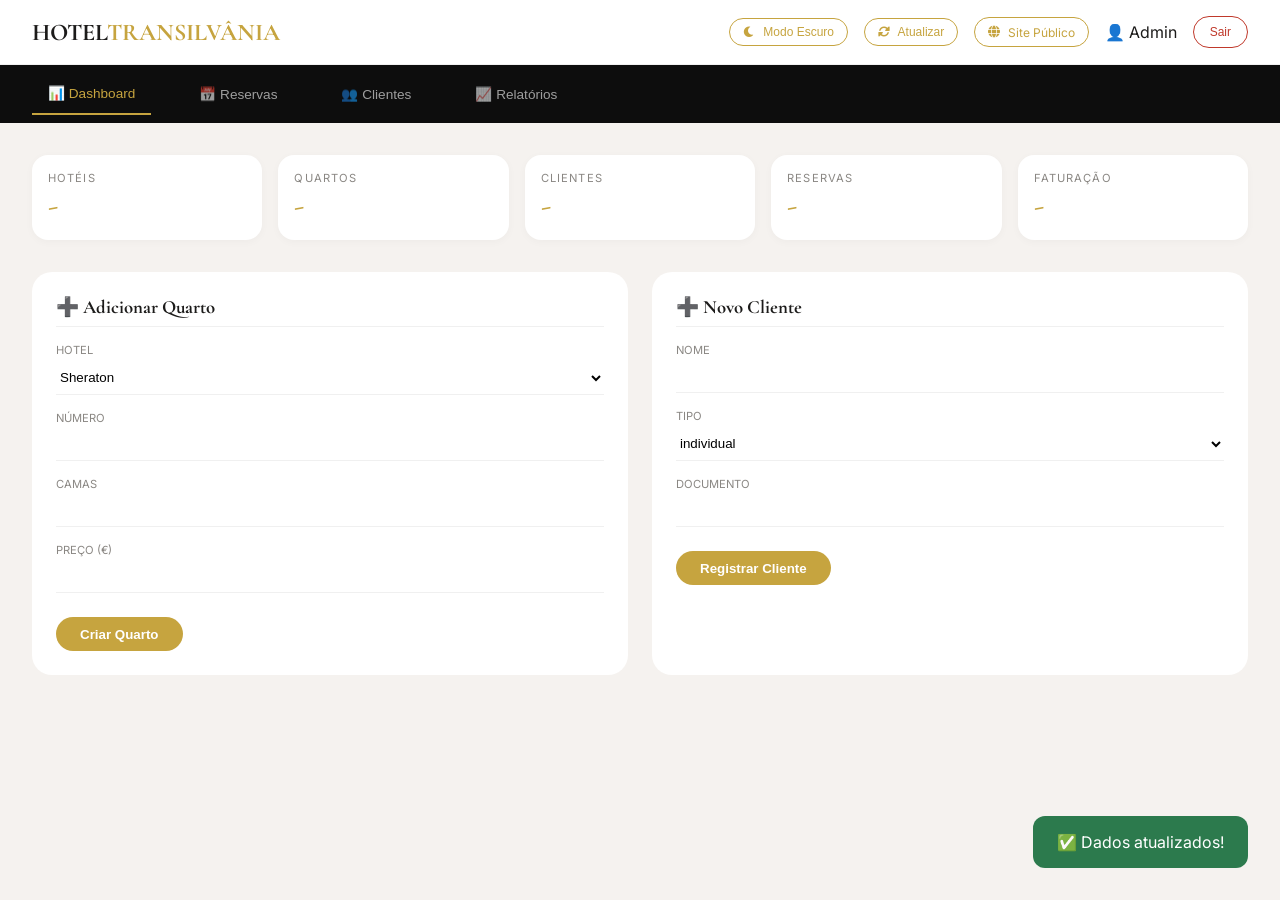
==== templates/admin.html @ 938cc2bf "refactoring" ====
<!DOCTYPE html>
<html lang="pt">

<head>
  <meta charset="UTF-8">
  <meta name="viewport" content="width=device-width, initial-scale=1.0">
  <title>Hotel Transilvânia - Admin Dashboard</title>
  <link
    href="https://fonts.googleapis.com/css2?family=Inter:wght@300;400;500;600;700&family=Cormorant+Garamond:wght@400;500;600;700&display=swap"
    rel="stylesheet">
  <link rel="stylesheet" href="https://cdnjs.cloudflare.com/ajax/libs/font-awesome/6.0.0/css/all.min.css">
  <style>
    * {
      margin: 0;
      padding: 0;
      box-sizing: border-box;
    }

    body {
      font-family: 'Inter', sans-serif;
      background: #F5F2EF;
      color: #1C1B1A;
    }

    body.dark-mode {
      background: #0a0908;
      color: #e8e4df;
    }

    body.dark-mode .header,
    body.dark-mode .stat-card,
    body.dark-mode .form-card,
    body.dark-mode .section-card,
    body.dark-mode .report-card {
      background: #1f1d1c;
    }

    body.dark-mode .nav {
      background: #0D0D0D;
    }

    body.dark-mode .site-btn {
      color: #cfb87c !important;
      border-color: #cfb87c !important;
    }

    .header {
      background: white;
      padding: 1rem 2rem;
      display: flex;
      justify-content: space-between;
      align-items: center;
      border-bottom: 1px solid rgba(0, 0, 0, 0.06);
      box-shadow: 0 2px 8px rgba(0, 0, 0, 0.03);
    }

    .header h1 {
      font-family: 'Cormorant Garamond', serif;
      font-size: 1.5rem;
    }

    .header h1 span {
      color: #C6A43F;
    }

    .user-info {
      display: flex;
      align-items: center;
      gap: 1rem;
      flex-wrap: wrap;
    }

    .theme-toggle,
    .refresh-btn,
    .site-btn {
      background: none;
      border: 1px solid #C6A43F;
      color: #C6A43F;
      border-radius: 40px;
      padding: 0.4rem 0.8rem;
      cursor: pointer;
      display: inline-flex;
      align-items: center;
      gap: 0.5rem;
      transition: all 0.3s;
      text-decoration: none;
      font-size: 0.75rem;
    }

    .theme-toggle:hover,
    .refresh-btn:hover,
    .site-btn:hover {
      transform: translateY(-1px);
      background: rgba(198, 164, 63, 0.1);
    }

    .logout-btn {
      background: none;
      border: 1px solid #c0392b;
      padding: 0.5rem 1rem;
      border-radius: 40px;
      color: #c0392b;
      cursor: pointer;
      font-size: 0.75rem;
      transition: all 0.3s;
    }

    .logout-btn:hover {
      background: #c0392b;
      color: white;
    }

    .nav {
      background: #0D0D0D;
      padding: 0.5rem 2rem;
      display: flex;
      gap: 2rem;
      flex-wrap: wrap;
    }

    .nav-btn {
      background: none;
      border: none;
      color: rgba(255, 255, 255, 0.6);
      padding: 0.75rem 1rem;
      cursor: pointer;
      font-size: 0.85rem;
      transition: all 0.3s;
    }

    .nav-btn:hover,
    .nav-btn.active {
      color: #C6A43F;
      border-bottom: 2px solid #C6A43F;
    }

    .container {
      padding: 2rem;
      max-width: 1400px;
      margin: 0 auto;
    }

    .stats-grid {
      display: grid;
      grid-template-columns: repeat(5, 1fr);
      gap: 1rem;
      margin-bottom: 2rem;
    }

    .stat-card {
      background: white;
      padding: 1rem;
      border-radius: 16px;
      box-shadow: 0 2px 8px rgba(0, 0, 0, 0.03);
      transition: all 0.3s;
      cursor: pointer;
    }

    .stat-card:hover {
      transform: translateY(-2px);
      box-shadow: 0 4px 12px rgba(0, 0, 0, 0.06);
    }

    .stat-label {
      font-size: 0.7rem;
      color: #8A8783;
      text-transform: uppercase;
      letter-spacing: 0.1em;
    }

    .stat-value {
      font-family: 'Cormorant Garamond', serif;
      font-size: 2rem;
      font-weight: 600;
      color: #C6A43F;
    }

    .forms-grid {
      display: grid;
      grid-template-columns: repeat(2, 1fr);
      gap: 1.5rem;
      margin-bottom: 2rem;
    }

    .form-card {
      background: white;
      padding: 1.5rem;
      border-radius: 20px;
    }

    .form-card h3 {
      font-family: 'Cormorant Garamond', serif;
      margin-bottom: 1rem;
      padding-bottom: 0.5rem;
      border-bottom: 1px solid rgba(0, 0, 0, 0.06);
    }

    .form-group {
      margin-bottom: 1rem;
    }

    .form-group label {
      display: block;
      font-size: 0.7rem;
      color: #8A8783;
      margin-bottom: 0.25rem;
      text-transform: uppercase;
    }

    .form-group input,
    .form-group select {
      width: 100%;
      padding: 0.5rem 0;
      border: none;
      border-bottom: 1px solid rgba(0, 0, 0, 0.06);
      background: transparent;
    }

    .form-group input:focus {
      outline: none;
      border-bottom-color: #C6A43F;
    }

    .btn {
      background: #C6A43F;
      color: white;
      border: none;
      padding: 0.6rem 1.5rem;
      border-radius: 40px;
      cursor: pointer;
      font-weight: 600;
      margin-top: 0.5rem;
      transition: all 0.3s;
    }

    .btn:hover {
      background: #D4B550;
      transform: translateY(-1px);
    }

    .btn-danger {
      background: transparent;
      border: 1px solid #c0392b;
      color: #c0392b;
    }

    .btn-danger:hover {
      background: #c0392b;
      color: white;
    }

    .section-card {
      background: white;
      padding: 1.5rem;
      border-radius: 20px;
      margin-bottom: 1.5rem;
    }

    .section-header {
      display: flex;
      justify-content: space-between;
      align-items: center;
      margin-bottom: 1rem;
      padding-bottom: 0.5rem;
      border-bottom: 1px solid rgba(0, 0, 0, 0.06);
      flex-wrap: wrap;
      gap: 1rem;
    }

    .section-header h3 {
      font-size: 1.2rem;
    }

    table {
      width: 100%;
      border-collapse: collapse;
    }

    th,
    td {
      text-align: left;
      padding: 0.75rem 0.5rem 0.75rem 0;
      border-bottom: 1px solid rgba(0, 0, 0, 0.06);
    }

    th {
      font-size: 0.7rem;
      color: #8A8783;
      text-transform: uppercase;
    }

    .action-btn {
      background: none;
      border: none;
      color: #c0392b;
      cursor: pointer;
      font-size: 1rem;
      padding: 0.25rem 0.5rem;
      border-radius: 4px;
      transition: all 0.3s;
    }

    .action-btn:hover {
      background: rgba(192, 57, 43, 0.1);
      transform: scale(1.05);
    }

    .reports-grid {
      display: grid;
      grid-template-columns: repeat(3, 1fr);
      gap: 1rem;
    }

    .report-card {
      background: #F9F8F6;
      border-radius: 16px;
      padding: 1rem;
    }

    .report-card h4 {
      font-family: 'Cormorant Garamond', serif;
      margin-bottom: 1rem;
    }

    .report-item {
      display: flex;
      justify-content: space-between;
      padding: 0.5rem 0;
      border-bottom: 1px solid rgba(0, 0, 0, 0.06);
    }

    .toast {
      position: fixed;
      bottom: 2rem;
      right: 2rem;
      padding: 1rem 1.5rem;
      background: #2C7A4D;
      color: white;
      border-radius: 12px;
      display: none;
      animation: slideIn 0.3s ease;
      z-index: 1000;
    }

    .toast.error {
      background: #c0392b;
    }

    @keyframes slideIn {
      from {
        transform: translateX(100%);
        opacity: 0;
      }

      to {
        transform: translateX(0);
        opacity: 1;
      }
    }

    .loading {
      text-align: center;
      padding: 2rem;
      color: #8A8783;
    }

    .fa-spin {
      animation: fa-spin 2s infinite linear;
    }

    @keyframes fa-spin {
      0% {
        transform: rotate(0deg);
      }

      100% {
        transform: rotate(360deg);
      }
    }

    .progress-bar-container {
      width: 100%;
      height: 8px;
      background: #e0e0e0;
      border-radius: 4px;
      overflow: hidden;
      margin: 0.5rem 0;
    }

    .progress-bar-fill {
      height: 100%;
      border-radius: 4px;
      transition: width 0.5s ease;
    }

    @media (max-width: 768px) {
      .stats-grid {
        grid-template-columns: repeat(2, 1fr);
      }

      .forms-grid {
        grid-template-columns: 1fr;
      }

      .reports-grid {
        grid-template-columns: 1fr;
      }

      .container {
        padding: 1rem;
      }

      .section-header {
        flex-direction: column;
        align-items: flex-start;
      }

      .user-info {
        justify-content: flex-end;
      }
    }
  </style>
</head>

<body>
  <div class="header">
    <h1>HOTEL<span>TRANSILVÂNIA</span></h1>
    <div class="user-info">
      <button class="theme-toggle" id="themeToggleBtn">
        <i class="fas fa-moon"></i>
        <span>Modo Escuro</span>
      </button>
      <button class="refresh-btn" id="refreshBtn">
        <i class="fas fa-sync-alt"></i>
        <span>Atualizar</span>
      </button>
      <a href="/site" class="site-btn">
        <i class="fas fa-globe"></i>
        <span>Site Público</span>
      </a>
      <span>👤 <span id="usernameDisplay">Admin</span></span>
      <button class="logout-btn" id="logoutBtn">Sair</button>
    </div>
  </div>
  <div class="nav">
    <button class="nav-btn active" data-tab="dashboard">📊 Dashboard</button>
    <button class="nav-btn" data-tab="reservations">📅 Reservas</button>
    <button class="nav-btn" data-tab="clients">👥 Clientes</button>
    <button class="nav-btn" data-tab="reports">📈 Relatórios</button>
  </div>
  <div class="container">
    <div id="dashboardTab">
      <div class="stats-grid">
        <div class="stat-card">
          <div class="stat-label">Hotéis</div>
          <div class="stat-value" id="totalHoteis">-</div>
        </div>
        <div class="stat-card">
          <div class="stat-label">Quartos</div>
          <div class="stat-value" id="totalQuartos">-</div>
        </div>
        <div class="stat-card">
          <div class="stat-label">Clientes</div>
          <div class="stat-value" id="totalClientes">-</div>
        </div>
        <div class="stat-card">
          <div class="stat-label">Reservas</div>
          <div class="stat-value" id="totalReservas">-</div>
        </div>
        <div class="stat-card">
          <div class="stat-label">Faturação</div>
          <div class="stat-value" id="totalFaturado">-</div>
        </div>
      </div>
      <div class="forms-grid">
        <div class="form-card">
          <h3>➕ Adicionar Quarto</h3>
          <form id="formQuarto">
            <div class="form-group"><label>Hotel</label><select id="quartoHotel">
                <option value="SH">Sheraton</option>
                <option value="AL">Alfa</option>
                <option value="MN">Mundial</option>
                <option value="RM">Roma</option>
                <option value="MJ">Majestic</option>
                <option value="LS">Lisboa</option>
              </select></div>
            <div class="form-group"><label>Número</label><input type="number" id="quartoNumero" required></div>
            <div class="form-group"><label>Camas</label><input type="number" id="quartoCamas" required></div>
            <div class="form-group"><label>Preço (€)</label><input type="number" step="0.01" id="quartoPreco" required>
            </div>
            <button type="submit" class="btn">Criar Quarto</button>
          </form>
        </div>
        <div class="form-card">
          <h3>➕ Novo Cliente</h3>
          <form id="formCliente">
            <div class="form-group"><label>Nome</label><input type="text" id="clienteNome" required></div>
            <div class="form-group"><label>Tipo</label><select id="clienteTipo">
                <option>individual</option>
                <option>organizacao</option>
              </select></div>
            <div class="form-group"><label>Documento</label><input type="text" id="clienteDocumento" required></div>
            <button type="submit" class="btn">Registrar Cliente</button>
          </form>
        </div>
      </div>
    </div>

    <div id="reservationsTab" style="display: none;">
      <div class="section-card">
        <div class="section-header">
          <h3>📅 Reservas</h3>
          <button class="btn-danger" id="btnDeleteAllReservas">🗑️ Limpar Todas</button>
        </div>
        <table class="data-table">
          <thead>
            <tr>
              <th>ID</th>
              <th>Cliente</th>
              <th>Check-in</th>
              <th>Check-out</th>
              <th>Valor (€)</th>
              <th>Ação</th>
            </tr>
          </thead>
          <tbody id="reservasBody">
            <tr>
              <td colspan="6" class="loading">Carregando...<\ /td>
            </tr>
          </tbody>
        </table>
      </div>
    </div>

    <div id="clientsTab" style="display: none;">
      <div class="section-card">
        <div class="section-header">
          <h3>👥 Clientes</h3>
        </div>
        <table class="data-table">
          <thead>
            <tr>
              <th>ID</th>
              <th>Nome</th>
              <th>Tipo</th>
              <th>Documento</th>
              <th>Ação</th>
            </tr>
          </thead>
          <tbody id="clientesBody">
            <tr>
              <td colspan="5" class="loading">Carregando...<\ /td>
            </tr>
          </tbody>
        </table>
      </div>
    </div>

    <div id="reportsTab" style="display: none;">
      <div class="reports-grid">
        <div class="report-card">
          <h4>🏨 Quartos por Hotel</h4>
          <div id="roomsByHotel"></div>
        </div>
        <div class="report-card">
          <h4>💰 Faturação por Hotel</h4>
          <div id="revenueByHotel"></div>
        </div>
        <div class="report-card">
          <h4>📊 Taxa de Ocupação</h4>
          <div id="availableRooms"></div>
        </div>
      </div>

      <div class="reports-grid" style="margin-top: 1rem;">
        <div class="report-card">
          <h4>🏨 Ocupação Detalhada por Hotel</h4>
          <div id="ocupacaoDetalhada"></div>
        </div>
        <div class="report-card">
          <h4>📊 Status dos Hotéis</h4>
          <div id="statusHoteis"></div>
        </div>
        <div class="report-card">
          <h4>⚠️ Alertas de Ocupação</h4>
          <div id="alertasOcupacao"></div>
        </div>
      </div>

      <div class="reports-grid" style="margin-top: 1rem;">
        <div class="report-card">
          <h4>🏆 Top Clientes</h4>
          <div id="topClientes"></div>
        </div>
        <div class="report-card">
          <h4>📈 Estatísticas POO</h4>
          <div id="pooStats"></div>
        </div>
        <div class="report-card">
          <h4>🏨 Hotéis</h4>
          <div id="hotelStats"></div>
        </div>
      </div>
    </div>
  </div>
  <div id="toast" class="toast"></div>

  <script>
    (function () {
      // Modo Escuro
      const savedTheme = localStorage.getItem('theme');
      if (savedTheme === 'dark') document.body.classList.add('dark-mode');

      function updateThemeButton() {
        const isDark = document.body.classList.contains('dark-mode');
        const themeBtn = document.getElementById('themeToggleBtn');
        if (themeBtn) {
          themeBtn.querySelector('i').className = isDark ? 'fas fa-sun' : 'fas fa-moon';
          themeBtn.querySelector('span').textContent = isDark ? 'Modo Claro' : 'Modo Escuro';
        }
      }
      document.getElementById('themeToggleBtn')?.addEventListener('click', () => {
        document.body.classList.toggle('dark-mode');
        localStorage.setItem('theme', document.body.classList.contains('dark-mode') ? 'dark' : 'light');
        updateThemeButton();
        showToast(document.body.classList.contains('dark-mode') ? '🌙 Modo escuro ativado' : '☀️ Modo claro ativado');
      });
      updateThemeButton();

      function showToast(msg, isError = false) {
        const toast = document.getElementById('toast');
        toast.textContent = msg;
        toast.className = isError ? 'toast error' : 'toast';
        toast.style.display = 'block';
        setTimeout(() => toast.style.display = 'none', 3000);
      }

      async function apiFetch(endpoint, options = {}) {
        try {
          const response = await fetch(endpoint, { ...options, credentials: 'include', headers: { 'Content-Type': 'application/json' } });
          if (response.status === 401) { window.location.href = '/'; throw new Error('Unauthorized'); }
          if (!response.ok) throw new Error(`HTTP ${response.status}`);
          return await response.json();
        } catch (error) { console.error(`Erro em ${endpoint}:`, error); throw error; }
      }

      async function loadStats() {
        try {
          const data = await apiFetch('/api/stats');
          document.getElementById('totalHoteis').textContent = data.hoteis || 0;
          document.getElementById('totalQuartos').textContent = data.quartos || 0;
          document.getElementById('totalClientes').textContent = data.clientes || 0;
          document.getElementById('totalReservas').textContent = data.reservas || 0;
          document.getElementById('totalFaturado').textContent = (data.faturacao || 0).toLocaleString() + '€';
          return data;
        } catch (error) { return null; }
      }

      async function loadReservas() {
        try {
          const data = await apiFetch('/api/reservas');
          const tbody = document.getElementById('reservasBody');
          if (!data || data.length === 0) {
            tbody.innerHTML = '<tr><td colspan="6" style="text-align:center; padding:2rem;">Nenhuma reserva encontrada<\/td></td>';
            return;
          }
          tbody.innerHTML = data.map(r => `
            <tr>
              <td>${r.num_reserva || '-'}<\/td>
              <td>${r.cliente_nome || '-'}<\/td>
              <td>${r.dia_entrada || '-'}<\/td>
              <td>${r.dia_saida || '-'}<\/td>
              <td><strong>€${(r.valor_total || 0).toLocaleString()}</strong><\/td>
              <td><button class="action-btn" onclick="window.excluirReserva(${r.num_reserva})"><i class="fas fa-trash-alt"><\/i><\/button><\/td>
            </tr>
          `).join('');
          return data;
        } catch (error) { return null; }
      }

      async function loadClientes() {
        try {
          const data = await apiFetch('/api/clientes');
          console.log('Clientes recebidos:', data);
          const tbody = document.getElementById('clientesBody');
          if (!data || data.length === 0) {
            tbody.innerHTML = '<tr><td colspan="5" style="text-align:center; padding:2rem;">Nenhum cliente encontrado<\/td></td>';
            return;
          }
          tbody.innerHTML = data.map(c => `
            <tr>
              <td>${c.num_cliente || '-'}<\/td>
              <td>${c.nome || '-'}<\/td>
              <td>${c.tipo || '-'}<\/td>
              <td>${c.documento || '-'}<\/td>
              <td><button class="action-btn" onclick="window.excluirCliente(${c.num_cliente}, '${(c.nome || '').replace(/'/g, "\\'")}')" title="Excluir cliente"><i class="fas fa-trash-alt"><\/i><\/button><\/td>
            </tr>
          `).join('');
          return data;
        } catch (error) {
          console.error('Erro ao carregar clientes:', error);
          const tbody = document.getElementById('clientesBody');
          if (tbody) {
            tbody.innerHTML = '<tr><td colspan="5" style="text-align:center; padding:2rem; color: #e74c3c;">❌ Erro ao carregar clientes<\/td></tr>';
          }
          return null;
        }
      }

      async function loadOcupacaoDetalhada() {
        try {
          const ocupacao = await apiFetch('/api/ocupacao-hoteis');
          const ocupacaoDiv = document.getElementById('ocupacaoDetalhada');
          const statusDiv = document.getElementById('statusHoteis');
          const alertasDiv = document.getElementById('alertasOcupacao');

          if (!ocupacaoDiv) return;

          let ocupacaoHtml = '';
          let statusHtml = '';
          let alertasHtml = '';
          let totalQuartos = 0;
          let totalOcupados = 0;

          for (const hotel of ocupacao) {
            const quartosLivres = hotel.total_quartos - hotel.quartos_ocupados;
            const percentual = hotel.taxa_ocupacao;

            totalQuartos += hotel.total_quartos;
            totalOcupados += hotel.quartos_ocupados;

            let statusIcon = '';
            let corBarra = '';
            let alertaMsg = '';

            if (percentual >= 100) {
              statusIcon = '🔴';
              corBarra = '#e74c3c';
              alertaMsg = `🚨 ${hotel.designacao} está COMPLETAMENTE LOTADO!`;
            } else if (percentual >= 80) {
              statusIcon = '🟡';
              corBarra = '#f39c12';
              alertaMsg = `⚠️ ${hotel.designacao} está com ${percentual}% de ocupação. Poucos quartos disponíveis!`;
            } else if (percentual >= 50) {
              statusIcon = '🟢';
              corBarra = '#22c55e';
            } else {
              statusIcon = '🟢';
              corBarra = '#22c55e';
            }

            ocupacaoHtml += `
              <div class="report-item">
                <span><strong>${hotel.designacao}</strong></span>
                <span>${statusIcon} ${percentual}%</span>
              </div>
              <div class="report-item">
                <span>🛏️ Livres / Total</span>
                <span><strong style="color: #22c55e;">${quartosLivres}</strong> / ${hotel.total_quartos}</span>
              </div>
              <div class="progress-bar-container">
                <div class="progress-bar-fill" style="width: ${percentual}%; background: ${corBarra};"></div>
              </div>
            `;

            statusHtml += `
              <div class="report-item">
                <span>${hotel.designacao}</span>
                <span>${statusIcon} ${percentual}%</span>
              </div>
            `;

            if (alertaMsg) {
              alertasHtml += `<div class="report-item" style="color: ${percentual >= 100 ? '#e74c3c' : '#f39c12'};">${alertaMsg}</div>`;
            }
          }

          const ocupacaoGlobal = totalQuartos > 0 ? Math.round((totalOcupados / totalQuartos) * 100) : 0;
          let corGlobal = ocupacaoGlobal >= 80 ? '#e74c3c' : (ocupacaoGlobal >= 50 ? '#f39c12' : '#22c55e');

          ocupacaoHtml = `
            <div class="report-item" style="background: rgba(0,0,0,0.05); margin-bottom: 0.5rem; padding: 0.5rem; border-radius: 8px;">
              <span><strong>🌍 OCUPAÇÃO GLOBAL</strong></span>
              <span><strong>${ocupacaoGlobal}%</strong></span>
            </div>
            <div class="progress-bar-container">
              <div class="progress-bar-fill" style="width: ${ocupacaoGlobal}%; background: ${corGlobal};"></div>
            </div>
            ${ocupacaoHtml}
          `;

          if (alertasHtml === '') {
            alertasHtml = '<div class="report-item">✅ Todos os hotéis com disponibilidade normal</div>';
          }

          ocupacaoDiv.innerHTML = ocupacaoHtml;
          statusDiv.innerHTML = statusHtml;
          alertasDiv.innerHTML = alertasHtml;

        } catch (error) {
          console.error('Erro ao carregar ocupação detalhada:', error);
        }
      }

      async function loadReports() {
        try {
          const [rooms, revenue, ocupacao, topClientes, pooRelatorio, hotelStats] = await Promise.all([
            apiFetch('/api/hoteis-quartos'),
            apiFetch('/api/faturacao-hoteis'),
            apiFetch('/api/ocupacao-hoteis'),
            apiFetch('/api/clientes-top'),
            apiFetch('/api/poo/relatorio-completo'),
            apiFetch('/api/hoteis-completos')
          ]);

          document.getElementById('roomsByHotel').innerHTML = rooms?.length ? rooms.map(h => `<div class="report-item"><span>${h.designacao}</span><span><strong>${h.numero_quartos}</strong> quartos</span></div>`).join('') : '<div class="loading">Sem dados</div>';
          document.getElementById('revenueByHotel').innerHTML = revenue?.length ? revenue.map(h => `<div class="report-item"><span>${h.designacao}</span><span><strong>€${(h.faturacao_total || 0).toLocaleString()}</strong></span></div>`).join('') : '<div class="loading">Sem dados</div>';
          document.getElementById('availableRooms').innerHTML = ocupacao?.length ? ocupacao.map(h => `<div class="report-item"><span>${h.designacao}</span><span><strong>${h.taxa_ocupacao || 0}%</strong> ocupado</span></div>`).join('') : '<div class="loading">Sem dados</div>';
          document.getElementById('topClientes').innerHTML = topClientes?.length ? topClientes.map(c => `<div class="report-item"><span>${c.nome}</span><span><strong>${c.total_reservas}</strong> reservas | €${(c.total_gasto || 0).toLocaleString()}</span></div>`).join('') : '<div class="loading">Sem dados</div>';
          document.getElementById('pooStats').innerHTML = pooRelatorio ? `
            <div class="report-item"><span>🏆 Hotel + Faturação</span><span><strong>${pooRelatorio.hotel_maior_faturacao?.nome || '-'}</strong> (€${(pooRelatorio.hotel_maior_faturacao?.faturacao || 0).toLocaleString()})</span></div>
            <div class="report-item"><span>🏨 Total de Hotéis</span><span><strong>${pooRelatorio.total_hoteis || 0}</strong></span></div>
            <div class="report-item"><span>👥 Org. em todos hotéis</span><span><strong>${pooRelatorio.organizacoes_todos_hoteis?.length || 0}</strong></span></div>
          ` : '<div class="loading">Sem dados</div>';
          document.getElementById('hotelStats').innerHTML = hotelStats?.length ? hotelStats.map(h => `<div class="report-item"><span>${h.designacao}</span><span><strong>${h.total_reservas || 0}</strong> reservas | €${(h.faturacao_total || 0).toLocaleString()}</span></div>`).join('') : '<div class="loading">Sem dados</div>';

          await loadOcupacaoDetalhada();

        } catch (error) { console.error('Erro ao carregar relatórios:', error); }
      }

      async function refreshAll() {
        showToast('🔄 Atualizando dados...');
        try {
          await Promise.all([
            loadStats(),
            loadReservas(),
            loadClientes(),
            loadReports(),
            loadOcupacaoDetalhada()
          ]);
          showToast('✅ Dados atualizados!');
        } catch (error) {
          console.error('Erro ao atualizar:', error);
          showToast('❌ Erro ao atualizar dados', true);
        }
      }

      window.excluirCliente = async (id, nome) => {
        if (confirm(`⚠️ Excluir cliente "${nome}" e todas suas reservas?`)) {
          const result = await apiFetch(`/api/admin/delete-cliente/${id}`, { method: 'DELETE' });
          if (result.success) { showToast(result.message); await refreshAll(); }
          else showToast(result.error, true);
        }
      };

      window.excluirReserva = async (id) => {
        if (confirm(`⚠️ Excluir reserva #${id}?`)) {
          const result = await apiFetch(`/api/admin/delete-reserva/${id}`, { method: 'DELETE' });
          if (result.success) { showToast(result.message); await refreshAll(); }
          else showToast(result.error, true);
        }
      };

      document.getElementById('btnDeleteAllReservas')?.addEventListener('click', async () => {
        if (confirm("⚠️ Apagar TODAS as reservas?")) {
          const result = await apiFetch('/api/admin/delete-all-reservas', { method: 'DELETE' });
          if (result.success) { showToast(result.message); await refreshAll(); }
          else showToast(result.error, true);
        }
      });

      document.getElementById('formQuarto')?.addEventListener('submit', async (e) => {
        e.preventDefault();
        const btn = e.target.querySelector('button');
        btn.disabled = true; btn.textContent = '⏳ Processando...';
        const result = await apiFetch('/api/admin/add-quarto', {
          method: 'POST',
          body: JSON.stringify({
            sigla: document.getElementById('quartoHotel').value,
            numero: parseInt(document.getElementById('quartoNumero').value),
            num_camas: parseInt(document.getElementById('quartoCamas').value),
            preco: parseFloat(document.getElementById('quartoPreco').value)
          })
        });
        if (result.success) { showToast(result.message); e.target.reset(); await refreshAll(); }
        else showToast(result.error, true);
        btn.disabled = false; btn.textContent = 'Criar Quarto';
      });

      document.getElementById('formCliente')?.addEventListener('submit', async (e) => {
        e.preventDefault();
        const btn = e.target.querySelector('button');
        btn.disabled = true; btn.textContent = '⏳ Processando...';
        const result = await apiFetch('/api/admin/add-cliente', {
          method: 'POST',
          body: JSON.stringify({
            nome: document.getElementById('clienteNome').value,
            tipo: document.getElementById('clienteTipo').value,
            documento: document.getElementById('clienteDocumento').value
          })
        });
        if (result.success) { showToast(result.message); e.target.reset(); await refreshAll(); }
        else showToast(result.error, true);
        btn.disabled = false; btn.textContent = 'Registrar Cliente';
      });

      document.getElementById('refreshBtn')?.addEventListener('click', async () => {
        const icon = document.getElementById('refreshBtn')?.querySelector('i');
        if (icon) icon.classList.add('fa-spin');
        await refreshAll();
        if (icon) setTimeout(() => icon.classList.remove('fa-spin'), 500);
      });

      document.getElementById('logoutBtn')?.addEventListener('click', async () => {
        await fetch('/logout', { method: 'POST', credentials: 'include' });
        window.location.href = '/';
      });

      function switchTab(tab) {
        document.getElementById('dashboardTab').style.display = tab === 'dashboard' ? 'block' : 'none';
        document.getElementById('reservationsTab').style.display = tab === 'reservations' ? 'block' : 'none';
        document.getElementById('clientsTab').style.display = tab === 'clients' ? 'block' : 'none';
        document.getElementById('reportsTab').style.display = tab === 'reports' ? 'block' : 'none';
        document.querySelectorAll('.nav-btn').forEach(btn => btn.classList.toggle('active', btn.dataset.tab === tab));
        if (tab === 'reports') {
          loadReports();
          loadOcupacaoDetalhada();
        }
        if (tab === 'clients') loadClientes();
        if (tab === 'reservations') loadReservas();
      }

      document.querySelectorAll('.nav-btn').forEach(btn => btn.addEventListener('click', () => switchTab(btn.dataset.tab)));

      document.getElementById('usernameDisplay').textContent =
        document.cookie.split(';').find(c => c.trim().startsWith('username='))?.split('=')[1] || 'Admin';

      refreshAll();
    })();
  </script>
</body>

</html>
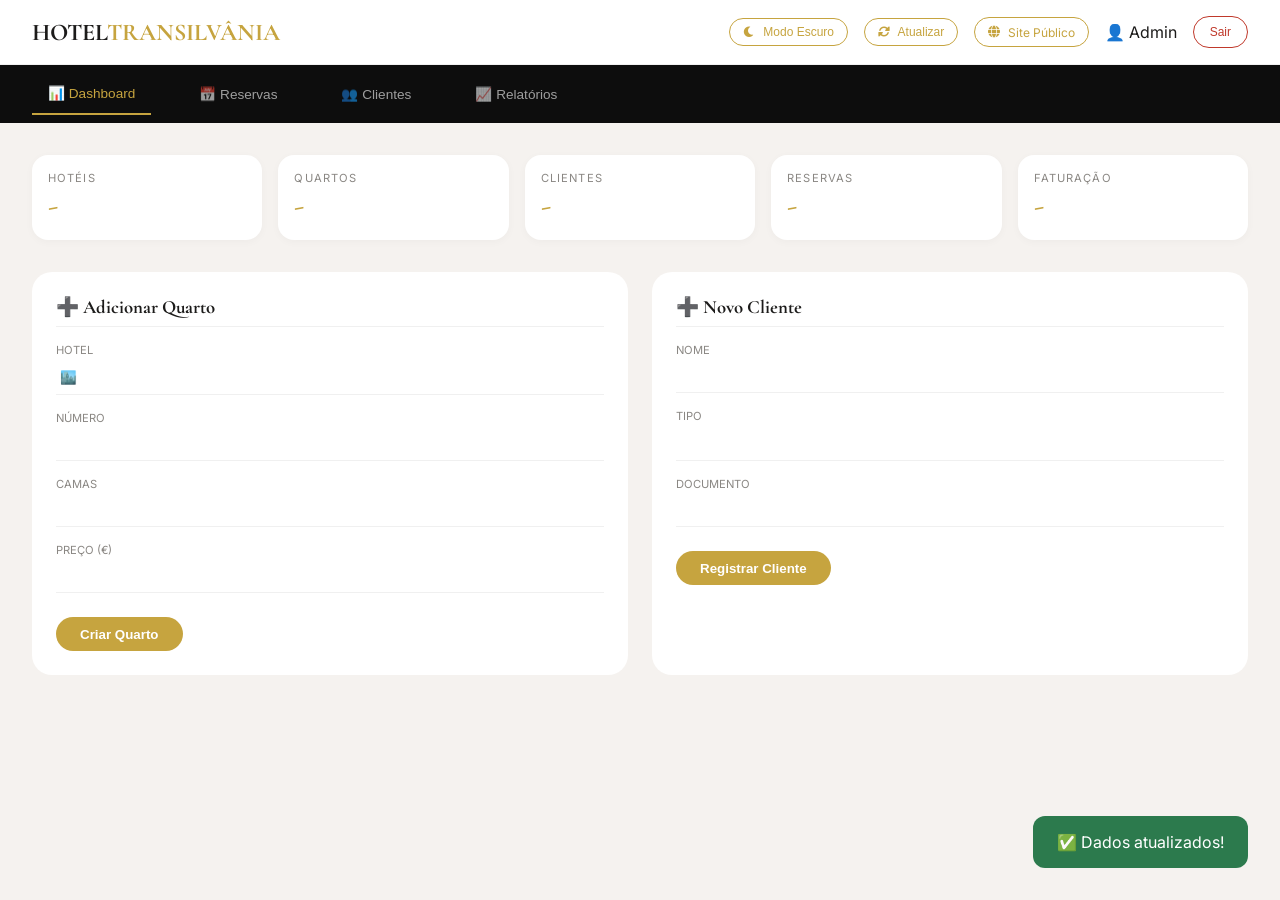
==== commit 757fefb3: "feat: fixing bugs" ====
--- a/templates/admin.html
+++ b/templates/admin.html
@@ -211,9 +211,14 @@
     .form-group select {
       width: 100%;
       padding: 0.5rem 0;
+      color: white;
       border: none;
       border-bottom: 1px solid rgba(0, 0, 0, 0.06);
       background: transparent;
+    }
+
+    .form-group select option {
+      background-color: #1f1d1c;
     }
 
     .form-group input:focus {
@@ -476,14 +481,16 @@
         <div class="form-card">
           <h3>➕ Adicionar Quarto</h3>
           <form id="formQuarto">
-            <div class="form-group"><label>Hotel</label><select id="quartoHotel">
-                <option value="SH">Sheraton</option>
-                <option value="AL">Alfa</option>
-                <option value="MN">Mundial</option>
-                <option value="RM">Roma</option>
-                <option value="MJ">Majestic</option>
-                <option value="LS">Lisboa</option>
-              </select></div>
+            <div class="form-group"><label>Hotel</label>
+              <select id="quartoHotel">
+                <option value="SH">🏙️ Sheraton - São Paulo</option>
+                <option value="AL">🇵🇹 Alfa - Lisboa</option>
+                <option value="MN">🇵🇹 Mundial - Porto</option>
+                <option value="RM">🇧🇷 Roma - Rio de Janeiro</option>
+                <option value="MJ">🇪🇸 Majestic - Barcelona</option>
+                <option value="LS">🇵🇹 Lisboa Plaza - Lisboa</option>
+              </select>
+            </div>
             <div class="form-group"><label>Número</label><input type="number" id="quartoNumero" required></div>
             <div class="form-group"><label>Camas</label><input type="number" id="quartoCamas" required></div>
             <div class="form-group"><label>Preço (€)</label><input type="number" step="0.01" id="quartoPreco" required>
